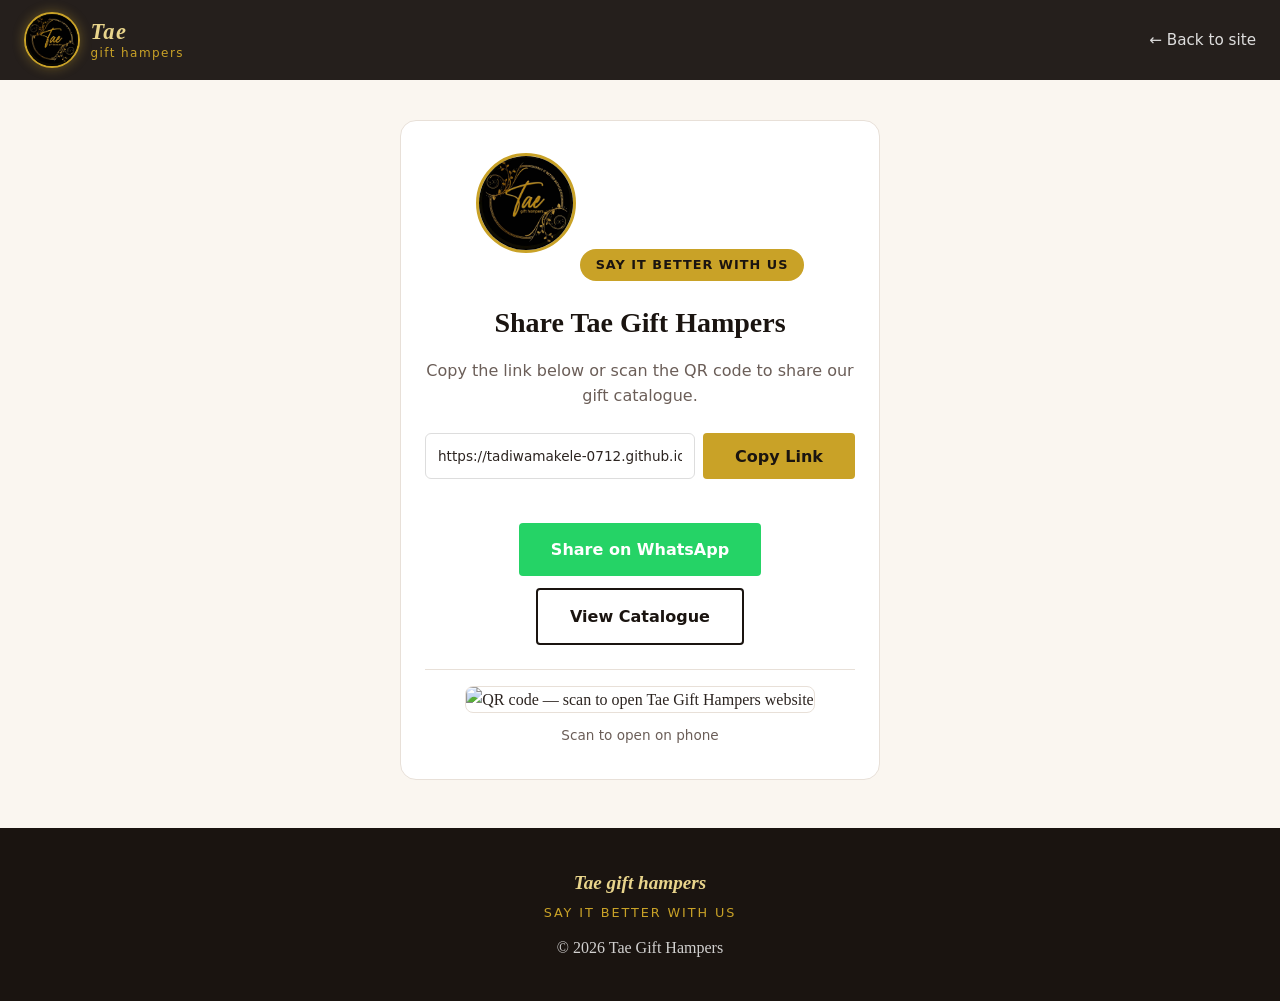
==== share.html @ 3265d584 "Add shareable link page, copy button, and social preview meta tags." ====
<!DOCTYPE html>
<html lang="sn">
<head>
  <meta charset="UTF-8">
  <meta name="viewport" content="width=device-width, initial-scale=1.0">
  <meta name="description" content="Share Tae Gift Hampers — luxury gift hampers and boxes in Harare, Zimbabwe.">
  <title>Share — Tae Gift Hampers</title>
  <link rel="icon" href="images/logo.jpg" type="image/jpeg">
  <link rel="stylesheet" href="styles.css">
  <script>
    (function () {
      var theme = localStorage.getItem("tae-store-theme");
      if (theme === "dark" || theme === "light") {
        document.documentElement.setAttribute("data-theme", theme);
      }
    })();
  </script>
</head>
<body>

  <header class="site-header">
    <a href="index.html" class="brand">
      <img src="images/logo.jpg" alt="Tae Gift Hampers logo" class="brand-logo" width="56" height="56">
      <span class="brand-text">
        <span class="brand-name">Tae</span>
        <span class="brand-sub">gift hampers</span>
      </span>
    </a>
    <nav class="nav">
      <a href="index.html">← Back to site</a>
    </nav>
  </header>

  <main class="share-page">
    <section class="share-card">
      <img src="images/logo.jpg" alt="Tae Gift Hampers" class="share-logo">
      <p class="hero-tag">Say it better with us</p>
      <h1>Share Tae Gift Hampers</h1>
      <p class="share-intro">Copy the link below or scan the QR code to share our gift catalogue.</p>

      <div class="share-link-row">
        <input type="text" id="site-link" class="share-link-input" value="https://tadiwamakele-0712.github.io/tae-store/" readonly aria-label="Website link">
        <button type="button" class="btn" id="copy-link-btn">Copy Link</button>
      </div>
      <p id="copy-msg" class="copy-msg" aria-live="polite"></p>

      <div class="share-actions">
        <a href="https://wa.me/?text=Check%20out%20Tae%20Gift%20Hampers%20%E2%80%94%20luxury%20gift%20boxes%20%26%20hampers%21%20https%3A%2F%2Ftadiwamakele-0712.github.io%2Ftae-store%2F" target="_blank" rel="noopener noreferrer" class="btn btn-whatsapp btn-social">
          Share on WhatsApp
        </a>
        <a href="index.html" class="btn btn-outline">View Catalogue</a>
      </div>

      <figure class="qr-block">
        <img
          src="https://api.qrserver.com/v1/create-qr-code/?size=220x220&data=https%3A%2F%2Ftadiwamakele-0712.github.io%2Ftae-store%2F"
          alt="QR code — scan to open Tae Gift Hampers website"
          width="220"
          height="220"
          loading="lazy">
        <figcaption>Scan to open on phone</figcaption>
      </figure>
    </section>
  </main>

  <footer class="site-footer">
    <p class="footer-brand">Tae gift hampers</p>
    <p class="footer-slogan">Say it better with us</p>
    <p>© 2026 Tae Gift Hampers</p>
  </footer>

  <script src="script.js"></script>
</body>
</html>
---- styles.css ----
* {
  margin: 0;
  padding: 0;
  box-sizing: border-box;
}

:root {
  --gold: #c9a227;
  --gold-light: #e8d48b;
  --dark: #1a1410;
  --rose: #8b3a4a;

  --bg: #faf6f0;
  --bg-card: #ffffff;
  --bg-muted: #faf6f0;
  --text: #2c2420;
  --muted: #6b5e58;
  --heading: #1a1410;
  --border: #e8e0d8;
  --input-bg: #ffffff;
  --input-border: #dddddd;
  --shadow: rgba(26, 20, 16, 0.12);
  --shadow-hover: rgba(26, 20, 16, 0.2);
  --header-bg: rgba(26, 20, 16, 0.95);
}

[data-theme="dark"] {
  --bg: #12100e;
  --bg-card: #1e1a17;
  --bg-muted: #252019;
  --text: #f0ebe4;
  --muted: #a89a90;
  --heading: #f0ebe4;
  --border: #3a322c;
  --input-bg: #1a1613;
  --input-border: #4a4038;
  --shadow: rgba(0, 0, 0, 0.35);
  --shadow-hover: rgba(0, 0, 0, 0.5);
  --header-bg: rgba(10, 8, 6, 0.98);
}

body {
  font-family: Georgia, "Times New Roman", serif;
  line-height: 1.6;
  color: var(--text);
  background: var(--bg);
  transition: background 0.25s ease, color 0.25s ease;
}

a {
  color: inherit;
  text-decoration: none;
}

/* Header */
.site-header {
  display: flex;
  align-items: center;
  gap: 1rem;
  padding: 0.75rem 1.5rem;
  background: var(--header-bg);
  color: #fff;
  position: sticky;
  top: 0;
  z-index: 100;
}

.theme-toggle {
  display: inline-flex;
  align-items: center;
  justify-content: center;
  width: 40px;
  height: 40px;
  margin-left: 0.5rem;
  padding: 0;
  border: 1px solid rgba(255, 255, 255, 0.3);
  border-radius: 50%;
  background: rgba(255, 255, 255, 0.08);
  color: var(--gold-light);
  cursor: pointer;
  flex-shrink: 0;
  transition: background 0.2s, border-color 0.2s, color 0.2s;
}

.theme-toggle:hover {
  background: rgba(255, 255, 255, 0.15);
  border-color: var(--gold);
  color: #fff;
}

.theme-icon {
  width: 1.2rem;
  height: 1.2rem;
}

.theme-icon-moon {
  display: none;
}

[data-theme="dark"] .theme-icon-sun {
  display: none;
}

[data-theme="dark"] .theme-icon-moon {
  display: block;
}

[data-theme="dark"] .social-icon-tiktok {
  color: #f0ebe4;
}

.brand {
  display: flex;
  align-items: center;
  gap: 0.65rem;
}

.brand-logo {
  width: 56px;
  height: 56px;
  border-radius: 50%;
  object-fit: cover;
  border: 2px solid var(--gold);
  box-shadow: 0 0 12px rgba(201, 162, 39, 0.4);
  flex-shrink: 0;
}

.brand-text {
  display: flex;
  flex-direction: column;
  line-height: 1.2;
}

.brand-name {
  font-size: 1.4rem;
  font-weight: 700;
  color: var(--gold-light);
  letter-spacing: 0.06em;
  font-style: italic;
}

.brand-sub {
  font-size: 0.75rem;
  color: var(--gold);
  font-family: system-ui, sans-serif;
  letter-spacing: 0.12em;
  text-transform: lowercase;
}

.menu-btn {
  display: none;
  background: none;
  border: 1px solid rgba(255, 255, 255, 0.3);
  color: #fff;
  padding: 0.35rem 0.6rem;
  border-radius: 6px;
  cursor: pointer;
  font-size: 1.1rem;
}

.nav {
  display: flex;
  gap: 1.5rem;
  margin-left: auto;
}

.nav a {
  color: rgba(255, 255, 255, 0.85);
  font-weight: 500;
  font-family: system-ui, sans-serif;
  font-size: 0.95rem;
}

.nav a:hover {
  color: var(--gold-light);
}

/* Hero — background image */
.hero {
  position: relative;
  min-height: 70vh;
  display: flex;
  align-items: center;
  justify-content: center;
  text-align: center;
  padding: 4rem 1.5rem;
  background-image: url("images/649974232_954606613761046_474923012872825055_n.jpg");
  background-size: cover;
  background-position: center;
  background-attachment: fixed;
}

.hero-overlay {
  position: absolute;
  inset: 0;
  background: linear-gradient(
    to bottom,
    rgba(26, 20, 16, 0.55) 0%,
    rgba(26, 20, 16, 0.75) 100%
  );
}

.hero-content {
  position: relative;
  z-index: 1;
  max-width: 620px;
  color: #fff;
}

.hero-logo {
  width: 140px;
  height: 140px;
  border-radius: 50%;
  object-fit: cover;
  border: 3px solid var(--gold);
  box-shadow: 0 8px 32px rgba(0, 0, 0, 0.5), 0 0 24px rgba(201, 162, 39, 0.35);
  margin-bottom: 1.25rem;
}

.hero-tag {
  display: inline-block;
  background: var(--gold);
  color: var(--dark);
  padding: 0.35rem 1rem;
  border-radius: 999px;
  font-size: 0.8rem;
  font-weight: 700;
  letter-spacing: 0.08em;
  text-transform: uppercase;
  margin-bottom: 1.25rem;
  font-family: system-ui, sans-serif;
}

.hero h1 {
  font-size: 2.75rem;
  margin-bottom: 1rem;
  text-shadow: 0 2px 12px rgba(0, 0, 0, 0.4);
}

.hero p {
  font-size: 1.15rem;
  opacity: 0.95;
  margin-bottom: 2rem;
}

.btn {
  display: inline-block;
  padding: 0.85rem 2rem;
  background: var(--gold);
  color: var(--dark);
  border: none;
  border-radius: 4px;
  font-weight: 700;
  font-size: 1rem;
  cursor: pointer;
  font-family: system-ui, sans-serif;
  transition: background 0.2s, transform 0.1s;
}

.btn:hover {
  background: var(--gold-light);
}

.btn-outline {
  background: transparent;
  color: var(--heading);
  border: 2px solid var(--heading);
}

.btn-outline:hover {
  background: var(--heading);
  color: var(--bg);
}

.btn-whatsapp {
  background: #25d366;
  color: #fff;
}

.btn-whatsapp:hover {
  background: #1da851;
}

.btn-tiktok {
  background: #010101;
  color: #fff;
}

.btn-tiktok:hover {
  background: #333;
}

.btn-facebook {
  background: #1877f2;
  color: #fff;
}

.btn-facebook:hover {
  background: #145dbf;
}

.btn-social {
  display: inline-flex;
  align-items: center;
  gap: 0.5rem;
}

.social-icon {
  width: 1.15rem;
  height: 1.15rem;
  flex-shrink: 0;
}

.btn-social .social-icon {
  width: 1.25rem;
  height: 1.25rem;
}

.social-links {
  display: flex;
  flex-direction: column;
  gap: 0.65rem;
  margin: 0;
}

.social-link {
  display: inline-flex;
  align-items: center;
  gap: 0.55rem;
  color: var(--heading);
  font-weight: 700;
  font-family: system-ui, sans-serif;
}

.social-link:hover {
  color: var(--gold);
}

.social-icon-tiktok {
  color: #010101;
}

.social-icon-facebook {
  color: #1877f2;
}

/* Gallery */
main {
  max-width: 1200px;
  margin: 0 auto;
  padding: 0 1.25rem 3rem;
}

.section-head {
  text-align: center;
  padding: 3.5rem 0 2rem;
}

.section-head h2 {
  font-size: 2rem;
  color: var(--heading);
  margin-bottom: 0.5rem;
}

.section-head p {
  color: var(--muted);
  font-family: system-ui, sans-serif;
  font-size: 0.95rem;
}

.filter-bar {
  display: flex;
  flex-wrap: wrap;
  gap: 0.5rem;
  justify-content: center;
  margin-bottom: 2rem;
}

.filter-btn {
  padding: 0.45rem 1rem;
  border: 1px solid var(--border);
  border-radius: 999px;
  background: var(--bg-card);
  color: var(--text);
  font-family: system-ui, sans-serif;
  font-size: 0.85rem;
  font-weight: 600;
  cursor: pointer;
  transition: background 0.2s, border-color 0.2s, color 0.2s;
}

.filter-btn:hover {
  border-color: var(--gold);
  color: var(--gold);
}

.filter-btn.active {
  background: var(--gold);
  border-color: var(--gold);
  color: var(--dark);
}

.empty-grid {
  grid-column: 1 / -1;
  text-align: center;
  color: var(--muted);
  font-family: system-ui, sans-serif;
  padding: 2rem;
}

.product-grid {
  display: grid;
  grid-template-columns: repeat(auto-fill, minmax(260px, 1fr));
  gap: 1.5rem;
}

.product-card {
  position: relative;
  border-radius: 8px;
  overflow: hidden;
  cursor: pointer;
  aspect-ratio: 1;
  box-shadow: 0 8px 24px var(--shadow);
  transition: transform 0.3s, box-shadow 0.3s;
}

.product-card:hover {
  transform: translateY(-6px);
  box-shadow: 0 16px 40px var(--shadow-hover);
}

.product-card img {
  width: 100%;
  height: 100%;
  object-fit: cover;
  display: block;
  transition: transform 0.4s;
}

.product-card:hover img {
  transform: scale(1.05);
}

.product-label {
  position: absolute;
  bottom: 0;
  left: 0;
  right: 0;
  padding: 1.25rem 1rem 1rem;
  background: linear-gradient(transparent, rgba(26, 20, 16, 0.85));
  color: #fff;
}

.product-label h3 {
  font-size: 1rem;
  font-weight: 600;
}

.product-label p {
  font-size: 0.8rem;
  opacity: 0.85;
  font-family: system-ui, sans-serif;
}

/* Testimonials */
.testimonials-section {
  margin-top: 3rem;
}

.testimonials-grid {
  display: grid;
  grid-template-columns: repeat(auto-fit, minmax(260px, 1fr));
  gap: 1.25rem;
}

.testimonial-card {
  background: var(--bg-card);
  border: 1px solid var(--border);
  border-radius: 12px;
  padding: 1.5rem;
  margin: 0;
  transition: background 0.25s ease, border-color 0.25s ease;
}

.testimonial-card p {
  font-style: italic;
  margin-bottom: 1rem;
  color: var(--text);
}

.testimonial-card footer {
  font-family: system-ui, sans-serif;
  font-size: 0.85rem;
  font-weight: 700;
  color: var(--gold);
}

/* About — background image */
.about-section {
  position: relative;
  margin-top: 3rem;
  border-radius: 12px;
  overflow: hidden;
  min-height: 320px;
}

.about-bg {
  position: absolute;
  inset: 0;
  background-image: url("images/646204631_950829770805397_2951499513710324106_n.jpg");
  background-size: cover;
  background-position: center;
}

.about-bg::after {
  content: "";
  position: absolute;
  inset: 0;
  background: rgba(26, 20, 16, 0.82);
}

.about-content {
  position: relative;
  z-index: 1;
  padding: 2.5rem;
  color: #fff;
  max-width: 560px;
}

.about-content h2 {
  font-size: 1.75rem;
  margin-bottom: 1rem;
  color: var(--gold-light);
}

.about-content p {
  margin-bottom: 1.25rem;
  opacity: 0.95;
}

.about-content ul {
  list-style: none;
  font-family: system-ui, sans-serif;
}

.about-content li {
  padding: 0.35rem 0;
  padding-left: 1.25rem;
  position: relative;
}

.about-content li::before {
  content: "✦";
  position: absolute;
  left: 0;
  color: var(--gold);
}

/* Contact */
.contact-section {
  margin-top: 3rem;
  padding: 2.5rem;
  background: var(--bg-card);
  border-radius: 12px;
  border: 1px solid var(--border);
  text-align: center;
  transition: background 0.25s ease, border-color 0.25s ease;
}

.contact-section h2 {
  font-size: 1.75rem;
  margin-bottom: 0.5rem;
  color: var(--heading);
}

.contact-section > p {
  color: var(--muted);
  margin-bottom: 1.5rem;
  font-family: system-ui, sans-serif;
}

.contact-form {
  max-width: 440px;
  margin: 0 auto 1.5rem;
  text-align: left;
  display: flex;
  flex-direction: column;
  gap: 0.35rem;
}

.contact-form label {
  font-weight: 600;
  font-size: 0.9rem;
  font-family: system-ui, sans-serif;
  margin-top: 0.5rem;
}

.contact-form input,
.contact-form textarea {
  padding: 0.75rem;
  border: 1px solid var(--input-border);
  border-radius: 6px;
  font-size: 1rem;
  font-family: system-ui, sans-serif;
  background: var(--input-bg);
  color: var(--text);
}

.contact-form input:focus,
.contact-form textarea:focus {
  outline: 2px solid var(--gold);
  border-color: var(--gold);
}

.form-msg {
  margin-top: 0.5rem;
  font-weight: 600;
  color: #16a34a;
  font-family: system-ui, sans-serif;
  min-height: 1.25rem;
}

.contact-details {
  display: flex;
  flex-wrap: wrap;
  gap: 1.25rem;
  justify-content: center;
  margin-bottom: 2rem;
  text-align: left;
}

.contact-detail {
  display: flex;
  gap: 0.75rem;
  align-items: flex-start;
  background: var(--bg-muted);
  padding: 1rem 1.25rem;
  border-radius: 10px;
  border: 1px solid var(--border);
  min-width: 240px;
  max-width: 320px;
  transition: background 0.25s ease, border-color 0.25s ease;
}

.contact-icon {
  font-size: 1.5rem;
  flex-shrink: 0;
}

.contact-detail strong {
  display: block;
  font-family: system-ui, sans-serif;
  font-size: 0.8rem;
  text-transform: uppercase;
  letter-spacing: 0.05em;
  color: var(--muted);
  margin-bottom: 0.25rem;
}

.contact-detail a {
  color: var(--heading);
  font-weight: 700;
  font-family: system-ui, sans-serif;
}

.contact-detail a:hover {
  color: var(--gold);
}

.contact-detail p {
  font-family: system-ui, sans-serif;
  font-size: 0.95rem;
  color: var(--text);
  margin: 0;
  line-height: 1.5;
}

.hours-list {
  line-height: 1.65;
}

.share-box {
  max-width: 520px;
  margin: 0 auto 2rem;
  padding: 1.5rem;
  background: var(--bg-muted);
  border: 1px solid var(--border);
  border-radius: 12px;
  text-align: center;
}

.share-box h3 {
  font-size: 1.15rem;
  color: var(--heading);
  margin-bottom: 0.35rem;
}

.share-box > p {
  color: var(--muted);
  font-family: system-ui, sans-serif;
  font-size: 0.9rem;
  margin-bottom: 1rem;
}

.share-link-row {
  display: flex;
  gap: 0.5rem;
  flex-wrap: wrap;
  justify-content: center;
  margin-bottom: 0.5rem;
}

.share-link-input {
  flex: 1;
  min-width: 200px;
  padding: 0.75rem;
  border: 1px solid var(--input-border);
  border-radius: 6px;
  font-size: 0.85rem;
  font-family: system-ui, sans-serif;
  background: var(--input-bg);
  color: var(--text);
  text-align: center;
}

.copy-msg {
  min-height: 1.25rem;
  font-size: 0.9rem;
  font-weight: 600;
  color: #16a34a;
  font-family: system-ui, sans-serif;
  margin: 0.5rem 0 1rem;
}

.share-page {
  max-width: 520px;
  margin: 0 auto;
  padding: 2.5rem 1.25rem 3rem;
}

.share-card {
  background: var(--bg-card);
  border: 1px solid var(--border);
  border-radius: 16px;
  padding: 2rem 1.5rem;
  text-align: center;
}

.share-logo {
  width: 100px;
  height: 100px;
  border-radius: 50%;
  object-fit: cover;
  border: 3px solid var(--gold);
  margin-bottom: 1rem;
}

.share-card h1 {
  font-size: 1.75rem;
  color: var(--heading);
  margin-bottom: 0.75rem;
}

.share-intro {
  color: var(--muted);
  font-family: system-ui, sans-serif;
  margin-bottom: 1.5rem;
}

.share-actions {
  display: flex;
  gap: 0.75rem;
  justify-content: center;
  flex-wrap: wrap;
  margin: 1rem 0 1.5rem;
}

.qr-block {
  margin: 0;
  padding-top: 1rem;
  border-top: 1px solid var(--border);
}

.qr-block img {
  border-radius: 8px;
  border: 1px solid var(--border);
}

.qr-block figcaption {
  margin-top: 0.75rem;
  font-size: 0.85rem;
  color: var(--muted);
  font-family: system-ui, sans-serif;
}

.contact-links {
  display: flex;
  gap: 0.75rem;
  justify-content: center;
  flex-wrap: wrap;
}

/* Lightbox */
.lightbox {
  border: none;
  padding: 0;
  max-width: 90vw;
  max-height: 90vh;
  background: transparent;
  overflow: visible;
}

.lightbox::backdrop {
  background: rgba(26, 20, 16, 0.9);
}

.lightbox-close {
  position: fixed;
  top: 1rem;
  right: 1rem;
  background: rgba(255, 255, 255, 0.2);
  color: #fff;
  border: none;
  width: 44px;
  height: 44px;
  border-radius: 50%;
  font-size: 1.25rem;
  cursor: pointer;
  z-index: 10;
}

.lightbox-close:hover {
  background: var(--gold);
  color: var(--dark);
}

.lightbox-figure {
  margin: 0;
  text-align: center;
}

.lightbox-figure img {
  max-width: 85vw;
  max-height: 75vh;
  object-fit: contain;
  border-radius: 8px;
  box-shadow: 0 20px 60px rgba(0, 0, 0, 0.5);
}

.lightbox-figure figcaption {
  color: #fff;
  margin-top: 1rem;
  font-size: 1.15rem;
}

.lightbox-note {
  color: rgba(255, 255, 255, 0.7);
  text-align: center;
  margin-top: 0.75rem;
  font-size: 0.9rem;
  font-family: system-ui, sans-serif;
}

/* Footer */
.site-footer {
  text-align: center;
  padding: 2.5rem 1rem;
  background: var(--dark);
  color: rgba(255, 255, 255, 0.8);
}

.footer-logo {
  width: 80px;
  height: 80px;
  border-radius: 50%;
  object-fit: cover;
  margin-bottom: 0.75rem;
  border: 2px solid var(--gold);
  box-shadow: 0 0 16px rgba(201, 162, 39, 0.3);
}

.footer-brand {
  font-size: 1.2rem;
  font-style: italic;
  color: var(--gold-light);
  font-weight: 700;
  margin-bottom: 0.25rem;
}

.footer-slogan {
  font-size: 0.8rem;
  letter-spacing: 0.15em;
  text-transform: uppercase;
  color: var(--gold);
  font-family: system-ui, sans-serif;
  margin-bottom: 0.75rem;
}

.footer-dev {
  font-size: 0.8rem;
  opacity: 0.75;
  font-family: system-ui, sans-serif;
  margin-bottom: 0.5rem;
}

.footer-share {
  font-size: 0.85rem;
  font-family: system-ui, sans-serif;
  margin-bottom: 0.5rem;
  opacity: 0.9;
}

.footer-contact {
  margin-top: 0.75rem;
  font-size: 0.85rem;
  opacity: 0.85;
  font-family: system-ui, sans-serif;
}

.footer-social {
  display: flex;
  gap: 0.85rem;
  justify-content: center;
  margin-top: 1rem;
}

.footer-social-link {
  display: inline-flex;
  align-items: center;
  justify-content: center;
  width: 44px;
  height: 44px;
  border-radius: 50%;
  transition: transform 0.15s, box-shadow 0.2s;
}

.footer-social-link .social-icon {
  width: 1.35rem;
  height: 1.35rem;
}

.footer-social-tiktok {
  background: #010101;
  color: #fff;
}

.footer-social-tiktok:hover {
  transform: translateY(-2px);
  box-shadow: 0 4px 14px rgba(0, 0, 0, 0.35);
}

.footer-social-facebook {
  background: #1877f2;
  color: #fff;
}

.footer-social-facebook:hover {
  transform: translateY(-2px);
  box-shadow: 0 4px 14px rgba(24, 119, 242, 0.45);
}

.site-footer a {
  color: var(--gold-light);
  font-weight: 600;
}

/* Responsive */
@media (max-width: 768px) {
  .menu-btn {
    display: block;
  }

  .nav {
    display: none;
    position: absolute;
    top: 100%;
    left: 0;
    right: 0;
    background: var(--dark);
    flex-direction: column;
    padding: 1rem 1.5rem;
    gap: 0.75rem;
  }

  .nav.open {
    display: flex;
  }

  .site-header {
    flex-wrap: wrap;
    position: relative;
  }

  .theme-toggle {
    margin-left: auto;
    order: 1;
  }

  .menu-btn {
    order: 2;
  }

  .hero {
    min-height: 60vh;
    background-attachment: scroll;
  }

  .hero h1 {
    font-size: 2rem;
  }

  .product-grid {
    grid-template-columns: repeat(auto-fill, minmax(160px, 1fr));
    gap: 1rem;
  }
}
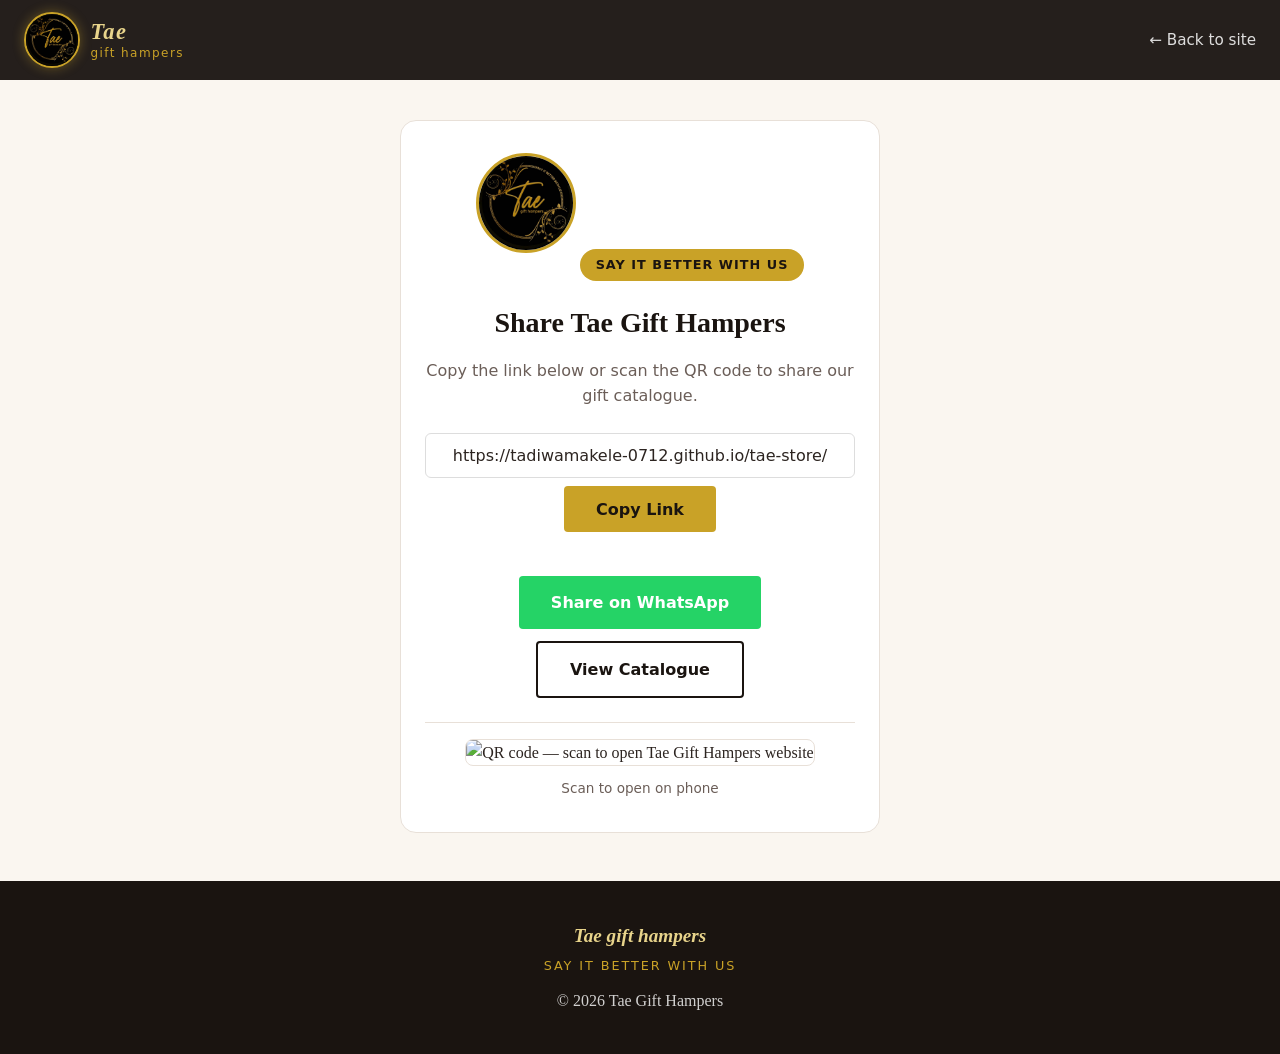
==== commit 63d26ab9: "Improve responsive design for mobile, tablet, and small phones." ====
--- a/share.html
+++ b/share.html
@@ -2,7 +2,7 @@
 <html lang="sn">
 <head>
   <meta charset="UTF-8">
-  <meta name="viewport" content="width=device-width, initial-scale=1.0">
+  <meta name="viewport" content="width=device-width, initial-scale=1.0, viewport-fit=cover">
   <meta name="description" content="Share Tae Gift Hampers — luxury gift hampers and boxes in Harare, Zimbabwe.">
   <title>Share — Tae Gift Hampers</title>
   <link rel="icon" href="images/logo.jpg" type="image/jpeg">
@@ -26,7 +26,11 @@
         <span class="brand-sub">gift hampers</span>
       </span>
     </a>
-    <nav class="nav">
+    <button type="button" class="menu-btn" id="menu-btn" aria-expanded="false" aria-controls="nav">
+      ☰
+    </button>
+
+    <nav id="nav" class="nav">
       <a href="index.html">← Back to site</a>
     </nav>
   </header>
--- a/styles.css
+++ b/styles.css
@@ -39,12 +39,18 @@
   --header-bg: rgba(10, 8, 6, 0.98);
 }
 
+html {
+  -webkit-text-size-adjust: 100%;
+  scroll-behavior: smooth;
+}
+
 body {
   font-family: Georgia, "Times New Roman", serif;
   line-height: 1.6;
   color: var(--text);
   background: var(--bg);
   transition: background 0.25s ease, color 0.25s ease;
+  overflow-x: hidden;
 }
 
 a {
@@ -58,6 +64,7 @@
   align-items: center;
   gap: 1rem;
   padding: 0.75rem 1.5rem;
+  padding-top: max(0.75rem, env(safe-area-inset-top));
   background: var(--header-bg);
   color: #fff;
   position: sticky;
@@ -152,7 +159,9 @@
   background: none;
   border: 1px solid rgba(255, 255, 255, 0.3);
   color: #fff;
-  padding: 0.35rem 0.6rem;
+  padding: 0.5rem 0.65rem;
+  min-width: 44px;
+  min-height: 44px;
   border-radius: 6px;
   cursor: pointer;
   font-size: 1.1rem;
@@ -232,13 +241,13 @@
 }
 
 .hero h1 {
-  font-size: 2.75rem;
+  font-size: clamp(1.65rem, 5vw, 2.75rem);
   margin-bottom: 1rem;
   text-shadow: 0 2px 12px rgba(0, 0, 0, 0.4);
 }
 
 .hero p {
-  font-size: 1.15rem;
+  font-size: clamp(1rem, 2.5vw, 1.15rem);
   opacity: 0.95;
   margin-bottom: 2rem;
 }
@@ -246,6 +255,7 @@
 .btn {
   display: inline-block;
   padding: 0.85rem 2rem;
+  min-height: 44px;
   background: var(--gold);
   color: var(--dark);
   border: none;
@@ -255,6 +265,7 @@
   cursor: pointer;
   font-family: system-ui, sans-serif;
   transition: background 0.2s, transform 0.1s;
+  text-align: center;
 }
 
 .btn:hover {
@@ -330,6 +341,7 @@
   color: var(--heading);
   font-weight: 700;
   font-family: system-ui, sans-serif;
+  word-break: break-word;
 }
 
 .social-link:hover {
@@ -357,7 +369,7 @@
 }
 
 .section-head h2 {
-  font-size: 2rem;
+  font-size: clamp(1.5rem, 4vw, 2rem);
   color: var(--heading);
   margin-bottom: 0.5rem;
 }
@@ -374,10 +386,26 @@
   gap: 0.5rem;
   justify-content: center;
   margin-bottom: 2rem;
+  padding: 0 0.25rem;
+}
+
+.filter-bar-scroll {
+  display: flex;
+  flex-wrap: nowrap;
+  overflow-x: auto;
+  justify-content: flex-start;
+  -webkit-overflow-scrolling: touch;
+  scrollbar-width: none;
+  padding-bottom: 0.25rem;
+}
+
+.filter-bar-scroll::-webkit-scrollbar {
+  display: none;
 }
 
 .filter-btn {
   padding: 0.45rem 1rem;
+  min-height: 44px;
   border: 1px solid var(--border);
   border-radius: 999px;
   background: var(--bg-card);
@@ -386,6 +414,8 @@
   font-size: 0.85rem;
   font-weight: 600;
   cursor: pointer;
+  white-space: nowrap;
+  flex-shrink: 0;
   transition: background 0.2s, border-color 0.2s, color 0.2s;
 }
 
@@ -410,7 +440,7 @@
 
 .product-grid {
   display: grid;
-  grid-template-columns: repeat(auto-fill, minmax(260px, 1fr));
+  grid-template-columns: repeat(auto-fill, minmax(min(100%, 260px), 1fr));
   gap: 1.5rem;
 }
 
@@ -469,7 +499,7 @@
 
 .testimonials-grid {
   display: grid;
-  grid-template-columns: repeat(auto-fit, minmax(260px, 1fr));
+  grid-template-columns: repeat(auto-fit, minmax(min(100%, 260px), 1fr));
   gap: 1.25rem;
 }
 
@@ -600,10 +630,11 @@
   padding: 0.75rem;
   border: 1px solid var(--input-border);
   border-radius: 6px;
-  font-size: 1rem;
+  font-size: 16px;
   font-family: system-ui, sans-serif;
   background: var(--input-bg);
   color: var(--text);
+  width: 100%;
 }
 
 .contact-form input:focus,
@@ -637,8 +668,8 @@
   padding: 1rem 1.25rem;
   border-radius: 10px;
   border: 1px solid var(--border);
-  min-width: 240px;
-  max-width: 320px;
+  flex: 1 1 240px;
+  max-width: 100%;
   transition: background 0.25s ease, border-color 0.25s ease;
 }
 
@@ -711,12 +742,12 @@
 }
 
 .share-link-input {
-  flex: 1;
-  min-width: 200px;
+  flex: 1 1 100%;
+  min-width: 0;
   padding: 0.75rem;
   border: 1px solid var(--input-border);
   border-radius: 6px;
-  font-size: 0.85rem;
+  font-size: 16px;
   font-family: system-ui, sans-serif;
   background: var(--input-bg);
   color: var(--text);
@@ -865,8 +896,13 @@
 .site-footer {
   text-align: center;
   padding: 2.5rem 1rem;
+  padding-bottom: max(2.5rem, env(safe-area-inset-bottom));
   background: var(--dark);
   color: rgba(255, 255, 255, 0.8);
+}
+
+.footer-share a {
+  word-break: break-all;
 }
 
 .footer-logo {
@@ -964,7 +1000,19 @@
   font-weight: 600;
 }
 
-/* Responsive */
+/* Responsive — tablet */
+@media (max-width: 1024px) {
+  .about-content {
+    max-width: 100%;
+  }
+
+  .contact-details {
+    display: grid;
+    grid-template-columns: repeat(auto-fit, minmax(240px, 1fr));
+  }
+}
+
+/* Responsive — mobile */
 @media (max-width: 768px) {
   .menu-btn {
     display: block;
@@ -979,16 +1027,36 @@
     background: var(--dark);
     flex-direction: column;
     padding: 1rem 1.5rem;
+    padding-bottom: max(1rem, env(safe-area-inset-bottom));
     gap: 0.75rem;
+    box-shadow: 0 8px 24px rgba(0, 0, 0, 0.25);
   }
 
   .nav.open {
     display: flex;
+  }
+
+  .nav a {
+    padding: 0.5rem 0;
+    min-height: 44px;
+    display: flex;
+    align-items: center;
   }
 
   .site-header {
     flex-wrap: wrap;
     position: relative;
+    padding-left: 1rem;
+    padding-right: 1rem;
+  }
+
+  .brand-logo {
+    width: 48px;
+    height: 48px;
+  }
+
+  .brand-name {
+    font-size: 1.2rem;
   }
 
   .theme-toggle {
@@ -1001,16 +1069,198 @@
   }
 
   .hero {
-    min-height: 60vh;
+    min-height: 55vh;
+    padding: 3rem 1rem;
     background-attachment: scroll;
   }
 
-  .hero h1 {
-    font-size: 2rem;
+  .hero-logo {
+    width: 110px;
+    height: 110px;
+  }
+
+  main {
+    padding: 0 1rem 2.5rem;
+  }
+
+  .section-head {
+    padding: 2.5rem 0 1.5rem;
+  }
+
+  .filter-bar {
+    flex-wrap: nowrap;
+    overflow-x: auto;
+    justify-content: flex-start;
+    -webkit-overflow-scrolling: touch;
+    scrollbar-width: none;
+    margin-left: -0.25rem;
+    margin-right: -0.25rem;
+    padding: 0 0.25rem 0.35rem;
+  }
+
+  .filter-bar::-webkit-scrollbar {
+    display: none;
   }
 
   .product-grid {
-    grid-template-columns: repeat(auto-fill, minmax(160px, 1fr));
-    gap: 1rem;
-  }
-}
+    grid-template-columns: repeat(2, 1fr);
+    gap: 0.75rem;
+  }
+
+  .product-label h3 {
+    font-size: 0.85rem;
+  }
+
+  .product-label p {
+    font-size: 0.7rem;
+  }
+
+  .about-section {
+    min-height: auto;
+  }
+
+  .about-content {
+    padding: 1.75rem 1.25rem;
+  }
+
+  .about-content h2 {
+    font-size: 1.45rem;
+  }
+
+  .contact-section {
+    padding: 1.75rem 1rem;
+    text-align: left;
+  }
+
+  .contact-section h2 {
+    font-size: 1.45rem;
+    text-align: center;
+  }
+
+  .contact-section > p {
+    text-align: center;
+  }
+
+  .contact-details {
+    grid-template-columns: 1fr;
+    gap: 0.75rem;
+  }
+
+  .contact-detail {
+    flex: 1 1 100%;
+  }
+
+  .share-box {
+    padding: 1.25rem 1rem;
+  }
+
+  .share-link-row {
+    flex-direction: column;
+    align-items: stretch;
+  }
+
+  .share-link-row .btn {
+    width: 100%;
+  }
+
+  .contact-links,
+  .share-actions {
+    flex-direction: column;
+    align-items: stretch;
+  }
+
+  .contact-links .btn,
+  .share-actions .btn,
+  .share-actions a {
+    width: 100%;
+    justify-content: center;
+  }
+
+  .share-page {
+    padding: 1.75rem 1rem 2.5rem;
+  }
+
+  .share-card {
+    padding: 1.5rem 1rem;
+  }
+
+  .share-card h1 {
+    font-size: 1.45rem;
+  }
+
+  .lightbox-close {
+    top: max(1rem, env(safe-area-inset-top));
+    right: max(1rem, env(safe-area-inset-right));
+  }
+
+  .lightbox-figure img {
+    max-width: 92vw;
+    max-height: 70vh;
+  }
+
+  .footer-contact {
+    font-size: 0.8rem;
+    line-height: 1.6;
+  }
+}
+
+/* Responsive — small phones */
+@media (max-width: 480px) {
+  .brand-sub {
+    display: none;
+  }
+
+  .hero {
+    min-height: 50vh;
+  }
+
+  .hero-logo {
+    width: 90px;
+    height: 90px;
+  }
+
+  .product-grid {
+    grid-template-columns: 1fr 1fr;
+    gap: 0.5rem;
+  }
+
+  .product-label {
+    padding: 0.75rem 0.5rem 0.5rem;
+  }
+
+  .testimonial-card {
+    padding: 1.15rem;
+  }
+
+  .btn {
+    padding: 0.75rem 1.25rem;
+    font-size: 0.95rem;
+  }
+
+  .qr-block img {
+    width: 180px;
+    height: 180px;
+  }
+}
+
+/* Reduce motion for accessibility */
+@media (prefers-reduced-motion: reduce) {
+  html {
+    scroll-behavior: auto;
+  }
+
+  .product-card,
+  .product-card img,
+  .btn,
+  .footer-social-link {
+    transition: none;
+  }
+
+  .product-card:hover {
+    transform: none;
+  }
+
+  .product-card:hover img {
+    transform: none;
+  }
+}
